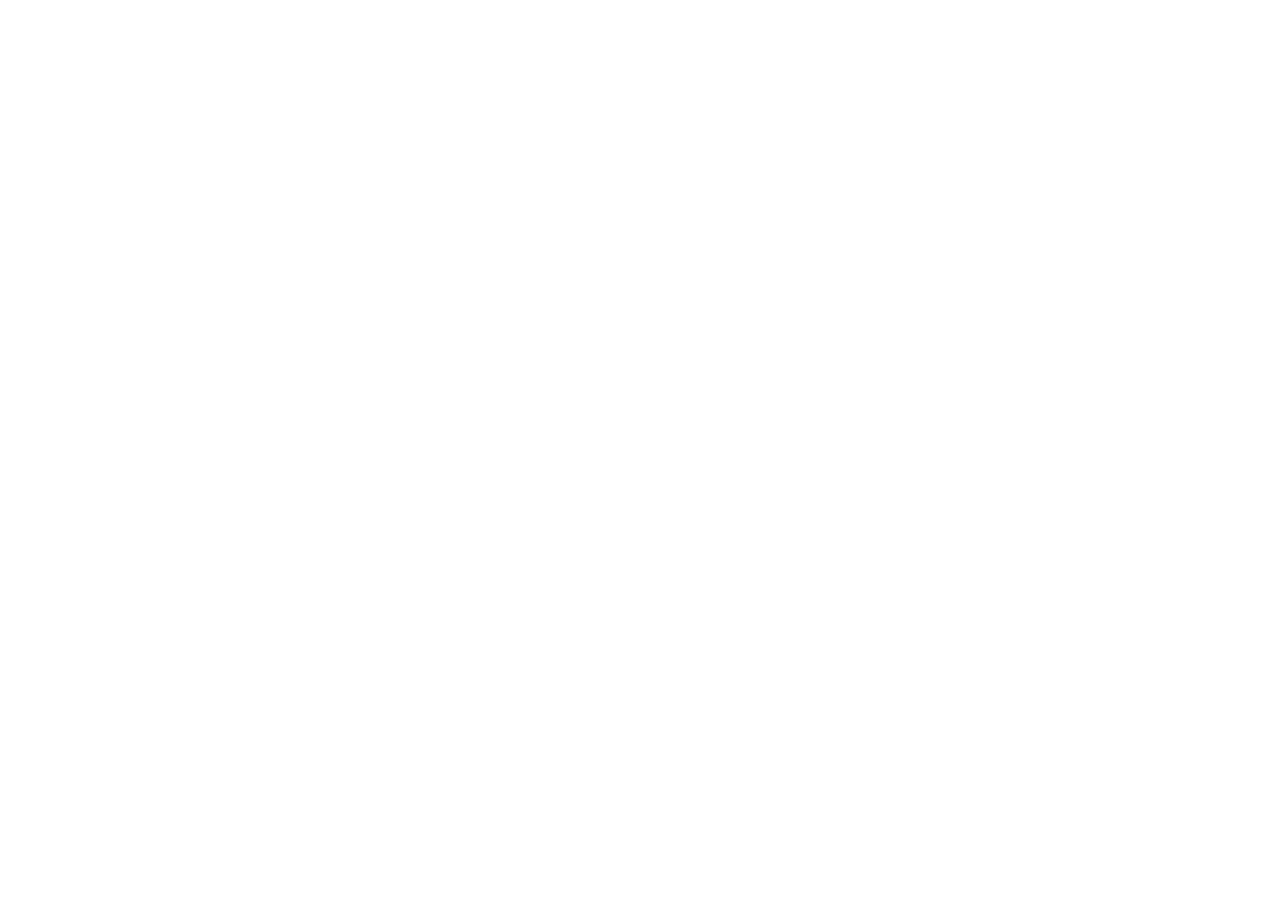
==== portfolio.html @ 948ad7fd "Create portfolio.html" ====
<!DOCTYPE html>
<html lang="en">
<head>
    <meta charset="UTF-8">
    <meta name="viewport" content="width=Portfol, initial-scale=1.0">
    <title>Document</title>
</head>
<body>
    
</body>
</html>
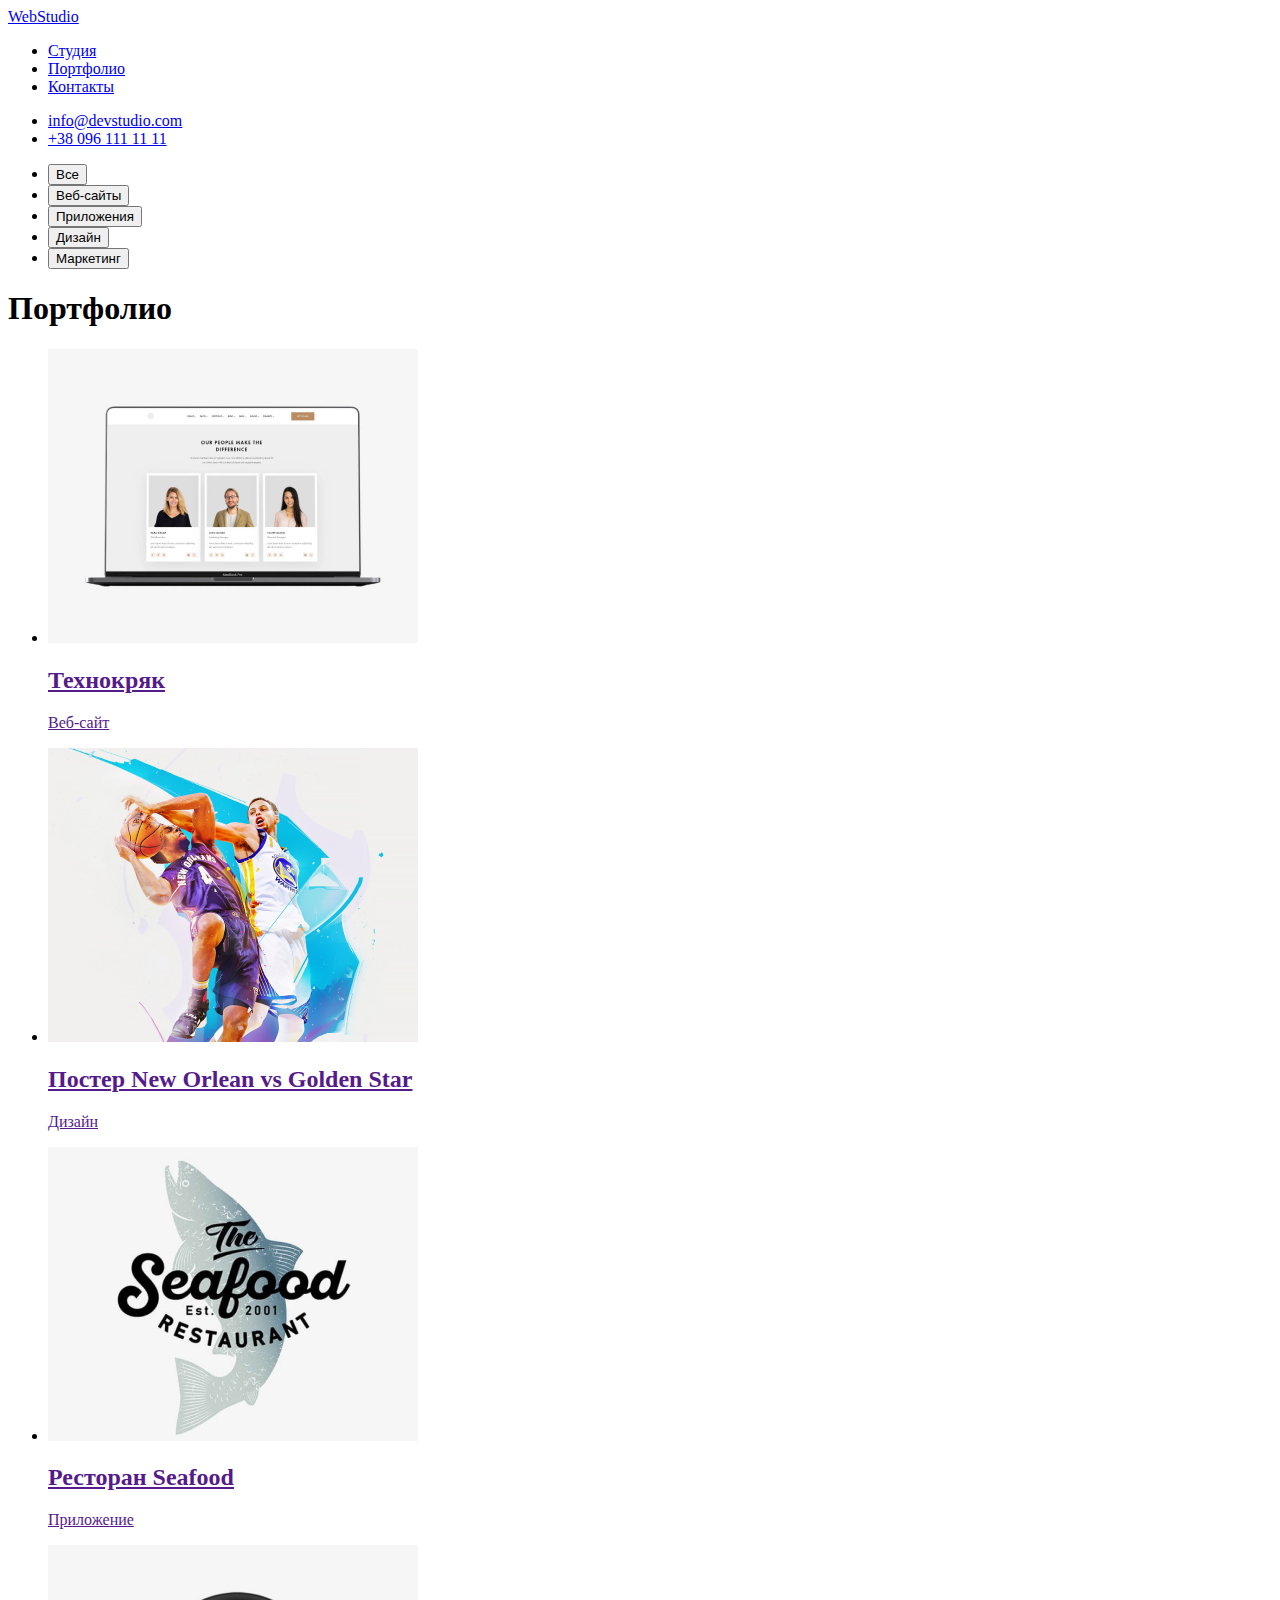
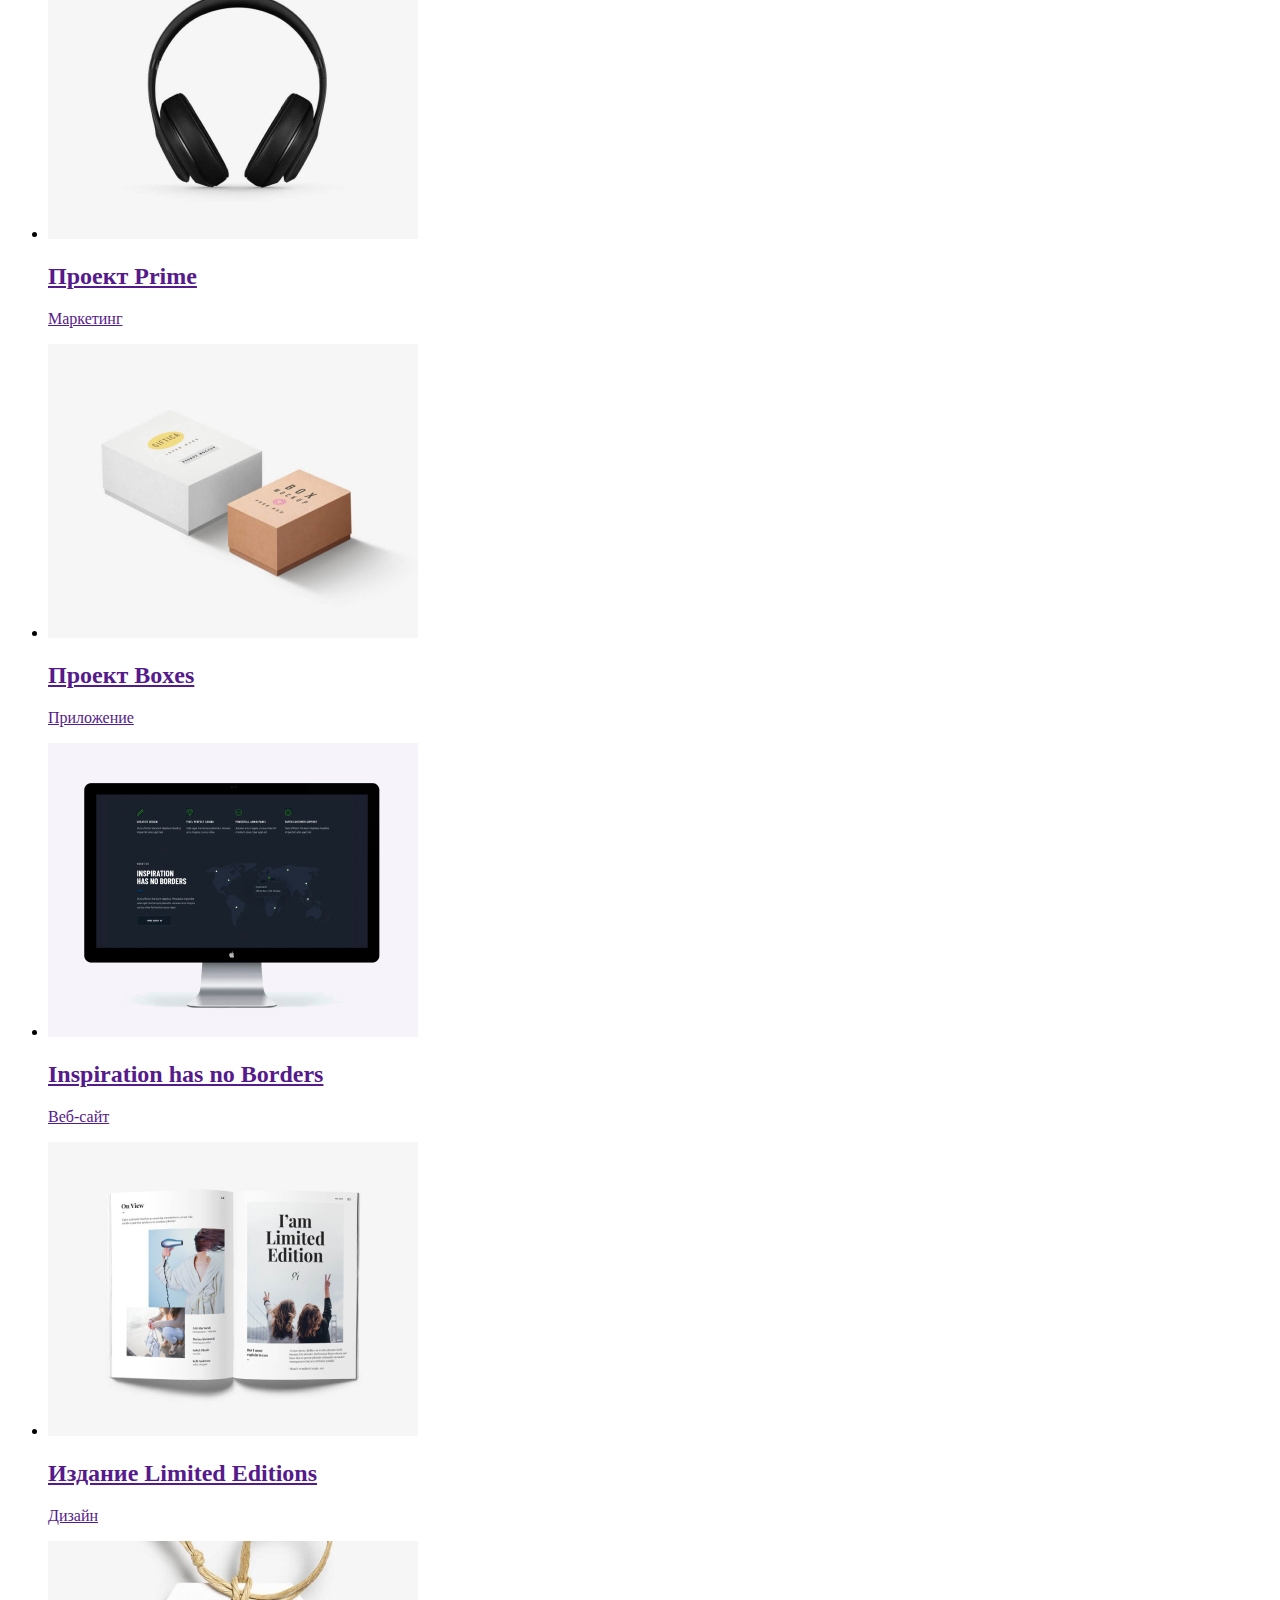
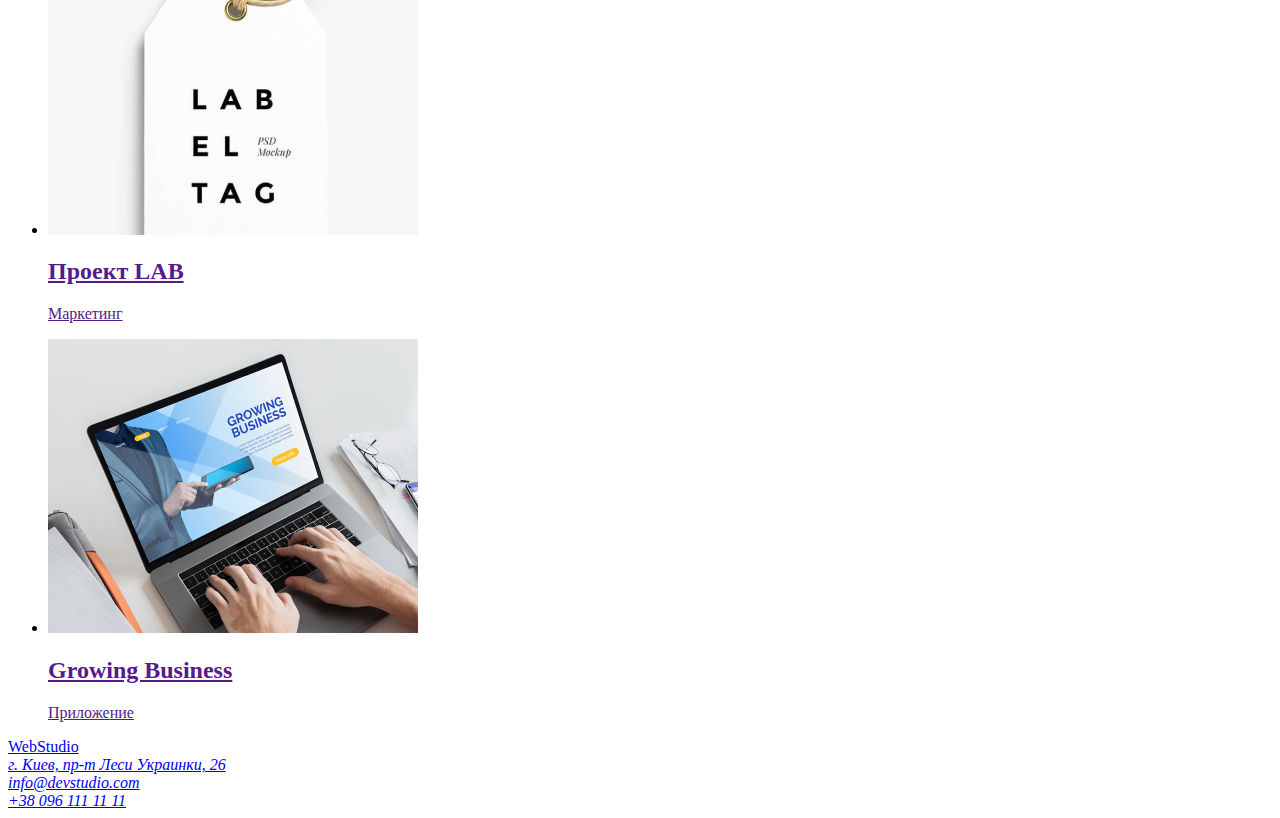
==== commit 0151f911: "Add markup to portfolio.html" ====
--- a/portfolio.html
+++ b/portfolio.html
@@ -1,11 +1,193 @@
 <!DOCTYPE html>
 <html lang="en">
-<head>
-    <meta charset="UTF-8">
-    <meta name="viewport" content="width=Portfol, initial-scale=1.0">
-    <title>Document</title>
-</head>
-<body>
-    
-</body>
-</html>+  <head>
+    <meta charset="UTF-8" />
+    <meta name="viewport" content="width=Portfol, initial-scale=1.0" />
+    <title>Portfolio</title>
+  </head>
+  <body>
+    <!-- Page header -->
+    <header>
+      <nav>
+        <a href="./index.html" class="logo"><span>Web</span>Studio</a>
+
+        <ul class="nav-menu">
+          <li>
+            <a class="nav-link" href="./index.html">Студия</a>
+          </li>
+          <li>
+            <a class="nav-link current" href="#">Портфолио</a>
+          </li>
+          <li>
+            <a class="nav-link" href="#">Контакты</a>
+          </li>
+        </ul>
+
+        <ul class="contact-menu">
+          <li>
+            <a href="mailto:info@devstudio.com">info@devstudio.com</a>
+          </li>
+          <li>
+            <a href="tel:+380961111111">+38 096 111 11 11</a>
+          </li>
+        </ul>
+      </nav>
+    </header>
+
+    <!-- Main content -->
+    <main>
+      <ul>
+        <li>
+          <button class="filter-btn" type="button">Все</button>
+        </li>
+        <li>
+          <button class="filter-btn" type="button">Веб-сайты</button>
+        </li>
+        <li>
+          <button class="filter-btn" type="button">Приложения</button>
+        </li>
+        <li>
+          <button class="filter-btn" type="button">Дизайн</button>
+        </li>
+        <li>
+          <button class="filter-btn" type="button">Маркетинг</button>
+        </li>
+      </ul>
+
+      <section>
+        <h1 class="section-title">Портфолио</h1>
+
+        <ul class="portfolio-list">
+          <li class="portfolio-item">
+            <a href="">
+              <img
+                src="./img/portfolio/technokriak.jpg"
+                width="370"
+                height="294"
+                alt="Ноутбук"
+              />
+              <h2 class="portfolio-title">Технокряк</h2>
+              <p class="portfolio-text">Веб-сайт</p>
+            </a>
+          </li>
+          <li class="portfolio-item">
+            <a href="">
+              <img
+                src="./img/portfolio/new-orlean.jpg"
+                width="370"
+                height="294"
+                alt="Два баскетболиста"
+              />
+              <h2 class="portfolio-title">Постер New Orlean vs Golden Star</h2>
+              <p class="portfolio-text">Дизайн</p>
+            </a>
+          </li>
+          <li class="portfolio-item">
+            <a href="">
+              <img
+                src="./img/portfolio/seafood.jpg"
+                width="370"
+                height="294"
+                alt="Логотип ресторана &lt;Seafood&gt;"
+              />
+              <h2 class="portfolio-title">Ресторан Seafood</h2>
+              <p class="portfolio-text">Приложение</p>
+            </a>
+          </li>
+          <li class="portfolio-item">
+            <a href="">
+              <img
+                src="./img/portfolio/prime.jpg"
+                width="370"
+                height="294"
+                alt="Фотография наушников"
+              />
+              <h2 class="portfolio-title">Проект Prime</h2>
+              <p class="portfolio-text">Маркетинг</p>
+            </a>
+          </li>
+          <li class="portfolio-item">
+            <a href="">
+              <img
+                src="./img/portfolio/boxes.jpg"
+                width="370"
+                height="294"
+                alt="Две коробки"
+              />
+              <h2 class="portfolio-title">Проект Boxes</h2>
+              <p class="portfolio-text">Приложение</p>
+            </a>
+          </li>
+          <li class="portfolio-item">
+            <a href="">
+              <img
+                src="./img/portfolio/inspiration.jpg"
+                width="370"
+                height="294"
+                alt="Монитор"
+              />
+              <h2 class="portfolio-title">Inspiration has no Borders</h2>
+              <p class="portfolio-text">Веб-сайт</p>
+            </a>
+          </li>
+          <li class="portfolio-item">
+            <a href="">
+              <img
+                src="./img/portfolio/limited.jpg"
+                width="370"
+                height="294"
+                alt="Журнал &lt;Limited Edition&gt;"
+              />
+              <h2 class="portfolio-title">Издание Limited Editions</h2>
+              <p class="portfolio-text">Дизайн</p>
+            </a>
+          </li>
+          <li class="portfolio-item">
+            <a href="">
+              <img
+                src="./img/portfolio/lab.jpg"
+                width="370"
+                height="294"
+                alt="Бирка &lt;LAB EL TAG&gt;"
+              />
+              <h2 class="portfolio-title">Проект LAB</h2>
+              <p class="portfolio-text">Маркетинг</p>
+            </a>
+          </li>
+          <li class="portfolio-item">
+            <a href="">
+              <img
+                src="./img/portfolio/business.jpg"
+                width="370"
+                height="294"
+                alt="Ноутбук"
+              />
+              <h2 class="portfolio-title">Growing Business</h2>
+              <p class="portfolio-text">Приложение</p>
+            </a>
+          </li>
+        </ul>
+      </section>
+    </main>
+
+    <!--  Page footer -->
+    <footer class="footer">
+      <a class="logo" href="./index.html"
+        ><span>Web</span><span class="logo-accent">Studio</span></a
+      >
+
+      <address class="address-list">
+        <a
+          class="address-link"
+          href="https://tinyurl.com/yazdzsp8"
+          target="_blank"
+          >г. Киев, пр-т Леси Украинки, 26</a
+        ><br />
+        <a class="address-link" href="mailto:info@devstudio.com"
+          >info@devstudio.com</a
+        ><br />
+        <a class="address-link" href="tel:+380961111111"> +38 096 111 11 11</a>
+      </address>
+    </footer>
+  </body>
+</html>
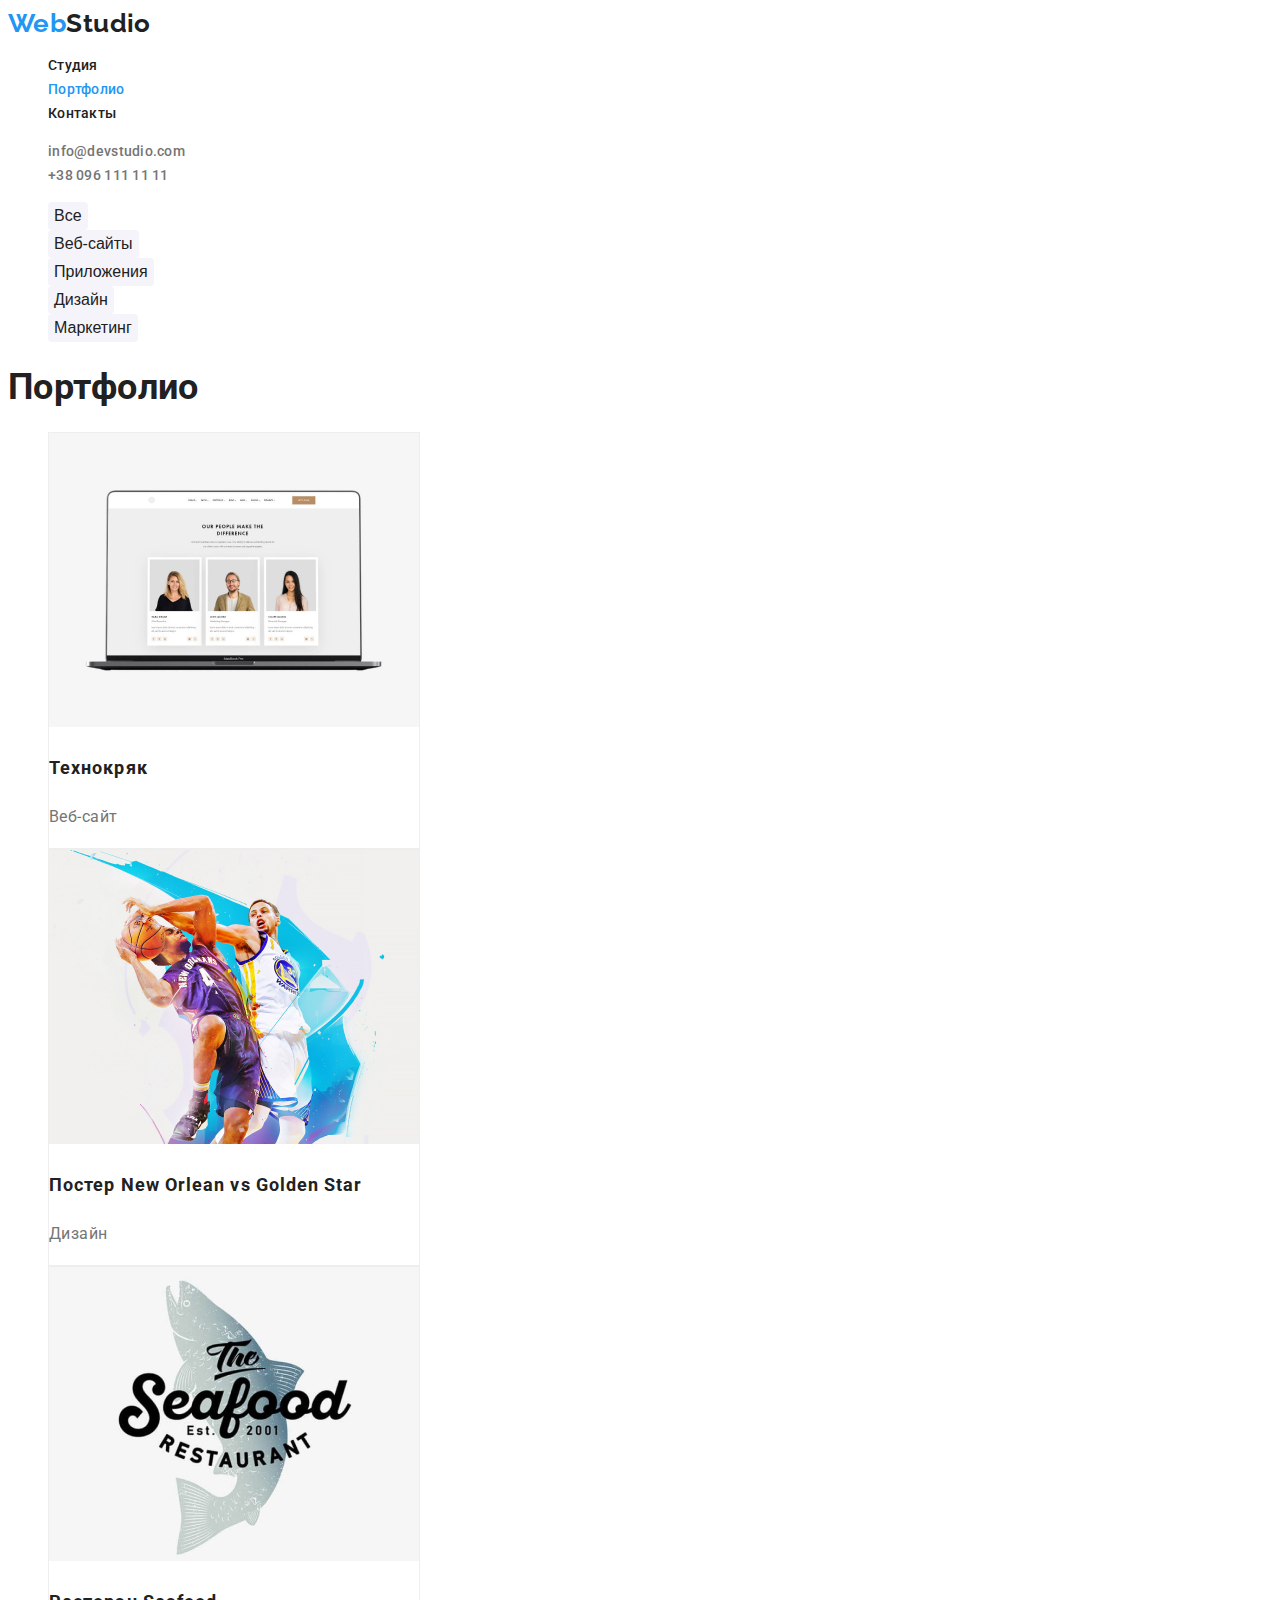
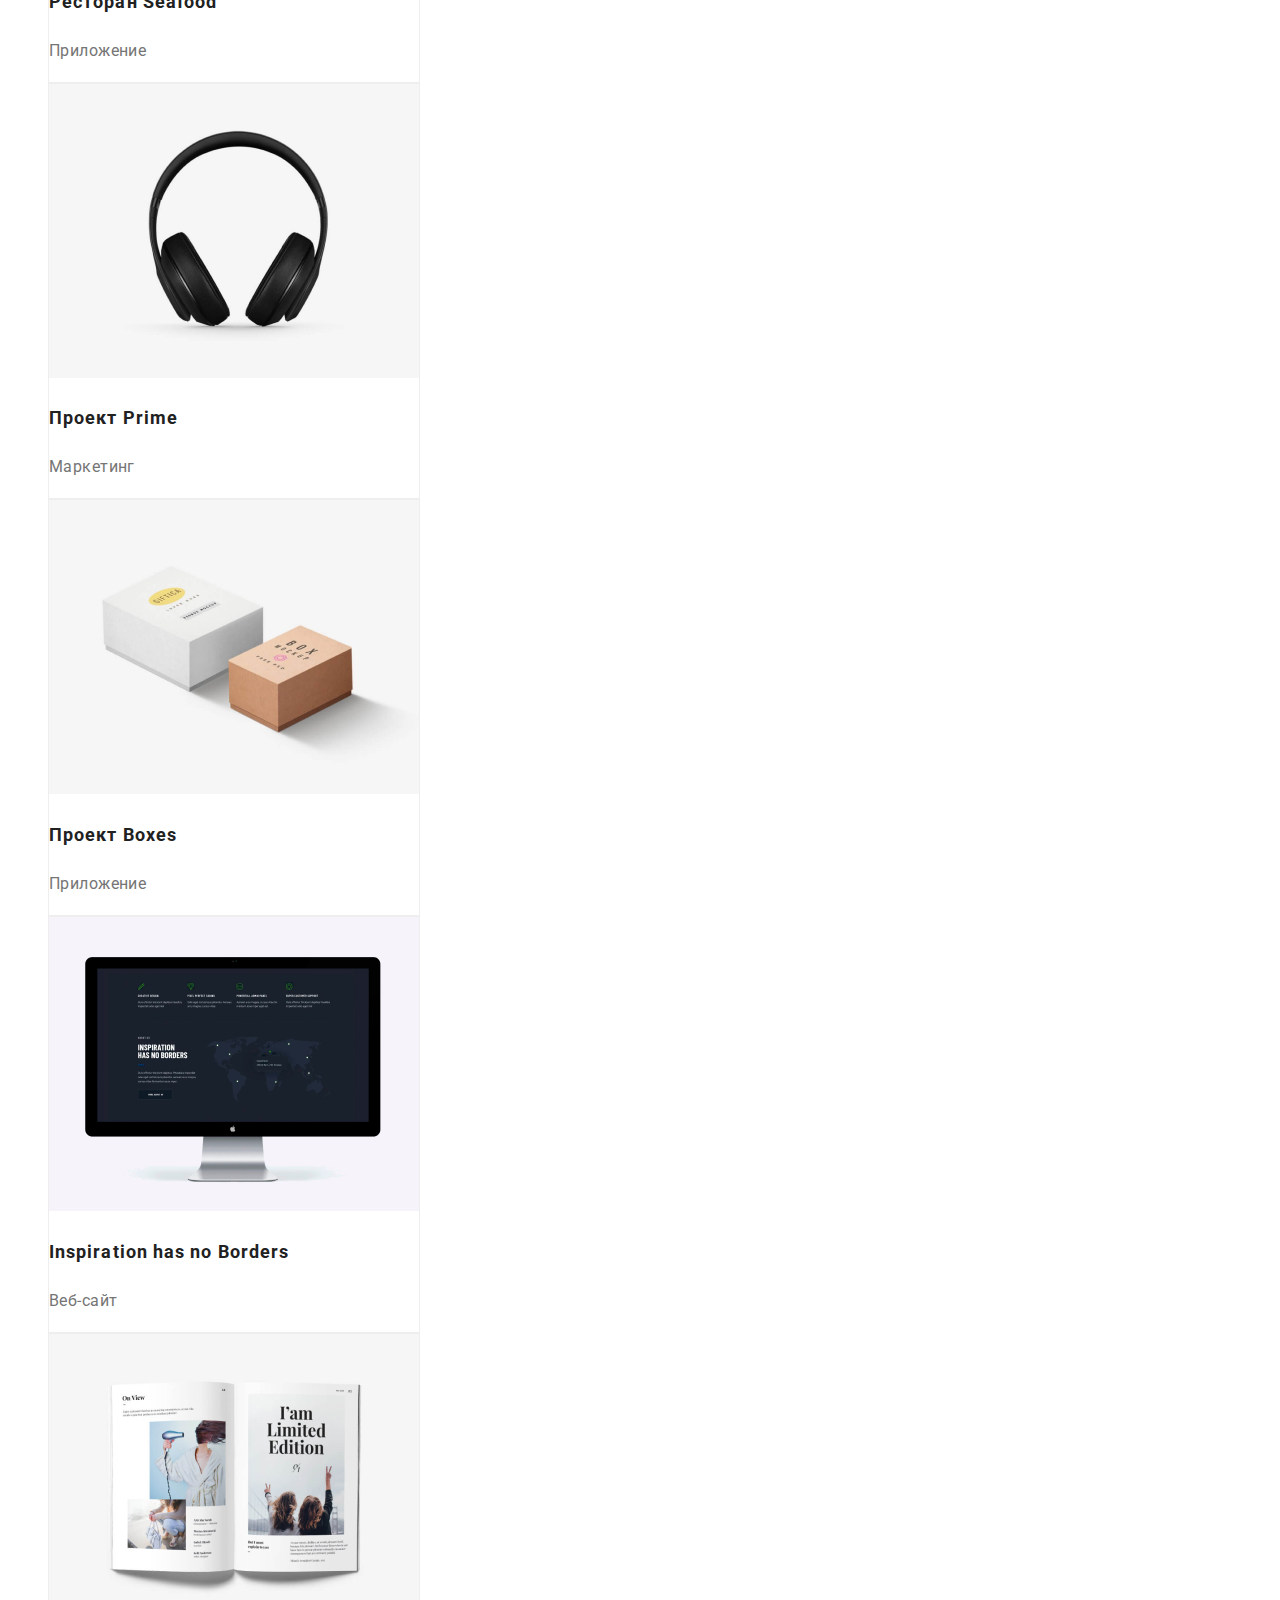
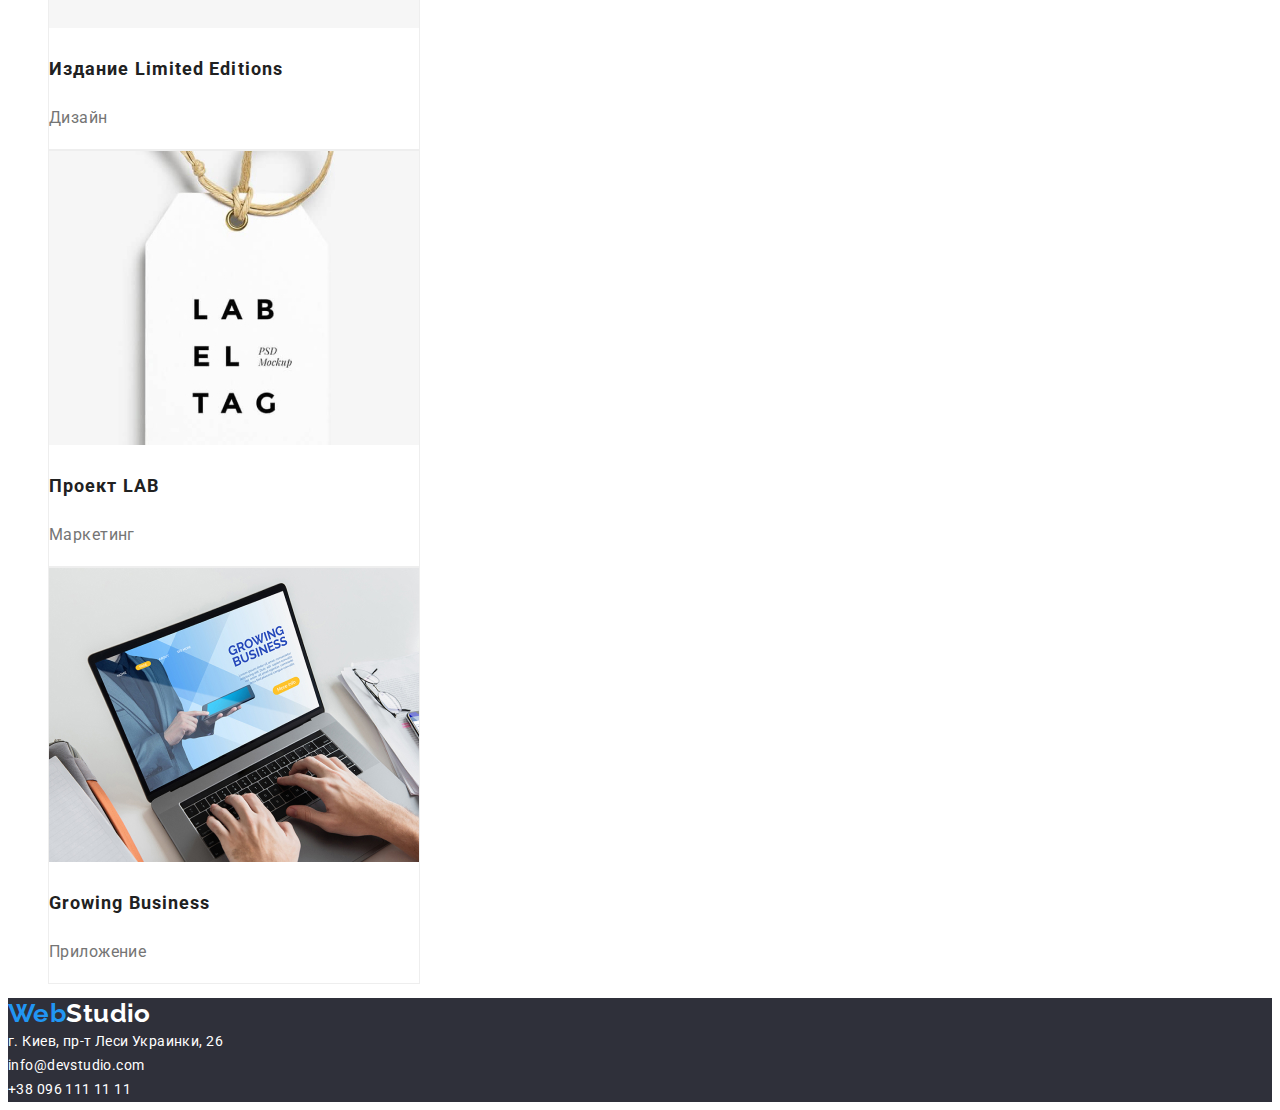
==== commit e74354e1: "Update index.html" ====
--- a/portfolio.html
+++ b/portfolio.html
@@ -4,6 +4,12 @@
     <meta charset="UTF-8" />
     <meta name="viewport" content="width=Portfol, initial-scale=1.0" />
     <title>Portfolio</title>
+    <link rel="preconnect" href="https://fonts.gstatic.com" />
+    <link
+      href="https://fonts.googleapis.com/css2?family=Raleway:wght@700&family=Roboto:wght@400;500;700;900&display=swap"
+      rel="stylesheet"
+    />
+    <link rel="stylesheet" href="./css/style.css" />
   </head>
   <body>
     <!-- Page header -->
--- a/css/style.css
+++ b/css/style.css
@@ -0,0 +1,204 @@
+/* header-background: #FFFFFF;
+   hero-background and footer-background: #2F303A;
+   section-background: #E5E5E5;
+   team-background: #F5F4FA;
+   accent-color: #2196F3; 
+   link-color and title: #212121;
+   contacts-color and main text: #757575;
+   footer text: rgba(255, 255, 255, 0.6)*/
+
+:root {
+  --primary-text-color: #757575;
+  --additional-text-color: #212121;
+  --accent-color: #2196f3;
+  --primary-bg-color: #2f303a;
+  --primary-white-color: #ffffff;
+  --additional-bg-color: #f5f4fa;
+}
+
+body {
+  font-family: 'Roboto', sans-serif;
+  font-style: normal;
+  font-weight: 400;
+  font-size: 14px;
+  line-height: 1.71;
+  letter-spacing: 0.03em;
+
+  color: var(--primary-text-color);
+  background-color: var(--primary-white-color);
+}
+
+a {
+  text-decoration: none;
+}
+
+ul {
+  list-style-type: none;
+}
+
+/*PAGE HEADER
+  ====================== */
+.logo {
+  font-family: 'Raleway', sans-serif;
+  font-weight: 700;
+  font-size: 26px;
+  line-height: 1.17;
+
+  color: var(--additional-text-color);
+}
+
+.logo span {
+  color: var(--accent-color);
+}
+
+.nav-link {
+  font-weight: 500;
+  line-height: 1.14;
+  letter-spacing: 0.02em;
+
+  color: var(--additional-text-color);
+}
+
+.nav-link.current {
+  color: var(--accent-color);
+}
+
+.contact-menu a {
+  font-weight: 500;
+  line-height: 1.14;
+  letter-spacing: 0.02em;
+
+  color: var(--primary-text-color);
+}
+
+.nav-menu a:hover,
+.nav-menu a:focus,
+.contact-menu a:hover,
+.contact-menu a:focus {
+  color: var(--accent-color);
+}
+
+/* STUDIO CONTENT
+  =================================*/
+.hero {
+  background-color: var(--primary-bg-color);
+}
+
+.hero-title {
+  font-weight: 900;
+  font-size: 44px;
+  line-height: 1.36;
+  letter-spacing: 0.06em;
+
+  color: var(--primary-white-color);
+}
+
+.hero-btn {
+  font-weight: 700;
+  font-size: 16px;
+  line-height: 1.875;
+  letter-spacing: 0.06em;
+
+  color: var(--primary-white-color);
+  background-color: var(--accent-color);
+}
+
+.section-title {
+  font-weight: 700;
+  font-size: 36px;
+  line-height: 1.17;
+
+  color: var(--additional-text-color);
+}
+
+.features-item-title {
+  font-weight: 700;
+  line-height: 1.14;
+
+  color: var(--additional-text-color);
+}
+
+.team {
+  background-color: var(--additional-bg-color);
+}
+
+.team-item {
+  max-width: 270px;
+}
+
+.name {
+  font-weight: 500;
+  font-size: 16px;
+  line-height: 1.17;
+
+  color: var(--additional-text-color);
+}
+
+.rank {
+  font-size: 16px;
+  line-height: 1.17;
+}
+
+/* Content of PORTFOLIO
+======================= */
+.filter-btn {
+  font-weight: 500;
+  font-size: 16px;
+  line-height: 1.625;
+
+  border-radius: 4px;
+  border: transparent;
+
+  color: var(--additional-text-color);
+  background-color: var(--additional-bg-color);
+}
+
+.filter-btn:focus,
+.filter-btn:hover {
+  color: var(--primary-white-color);
+  background-color: var(--accent-color);
+}
+
+.portfolio-item {
+  max-width: 370px;
+
+  border: 1px solid #eeeeee;
+}
+
+.portfolio-title {
+  font-weight: 700;
+  font-size: 18px;
+  line-height: 2;
+  letter-spacing: 0.06em;
+
+  color: var(--additional-text-color);
+}
+
+.portfolio-text {
+  font-size: 16px;
+  line-height: 1.875;
+
+  color: var(--primary-text-color);
+}
+
+/*PAGE FOOTER
+====================== */
+.footer {
+  background-color: var(--primary-bg-color);
+}
+
+.logo .logo-accent {
+  color: var(--primary-white-color);
+}
+
+.address-list {
+  font-style: normal;
+}
+
+.address-link {
+  color: var(--primary-white-color);
+}
+
+.contact-link {
+  color: rgba(255, 255, 255, 0.6);
+}
